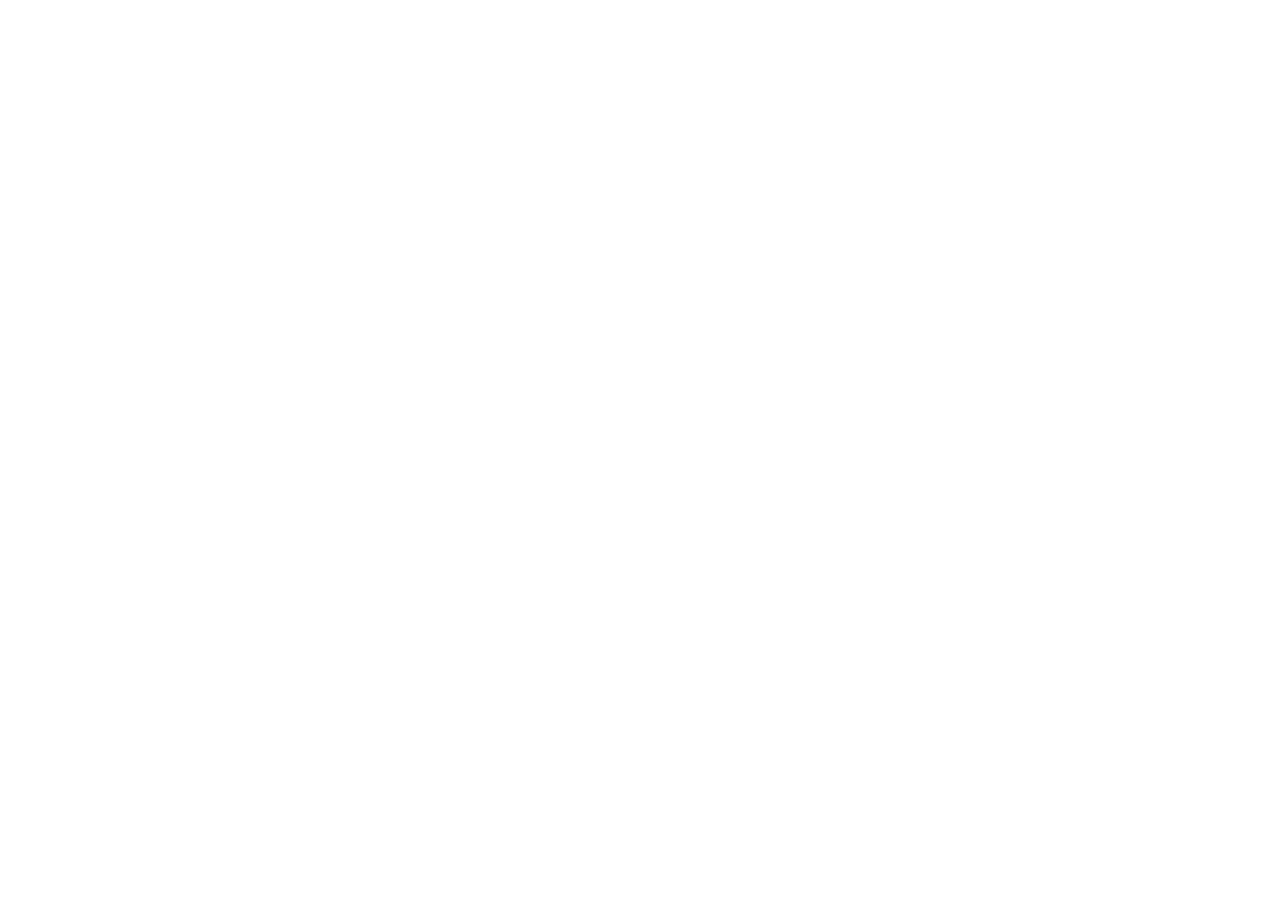
==== carousel.html @ e7e4de71 "Carousel Round 2" ====
<!DOCTYPE html>
<html lang="en">
<head>
    <meta charset="UTF-8">
    <meta name="viewport" content="width=device-width, initial-scale=1.0">
    <title>Document</title>
</head>
<body>
    
</body>
</html>
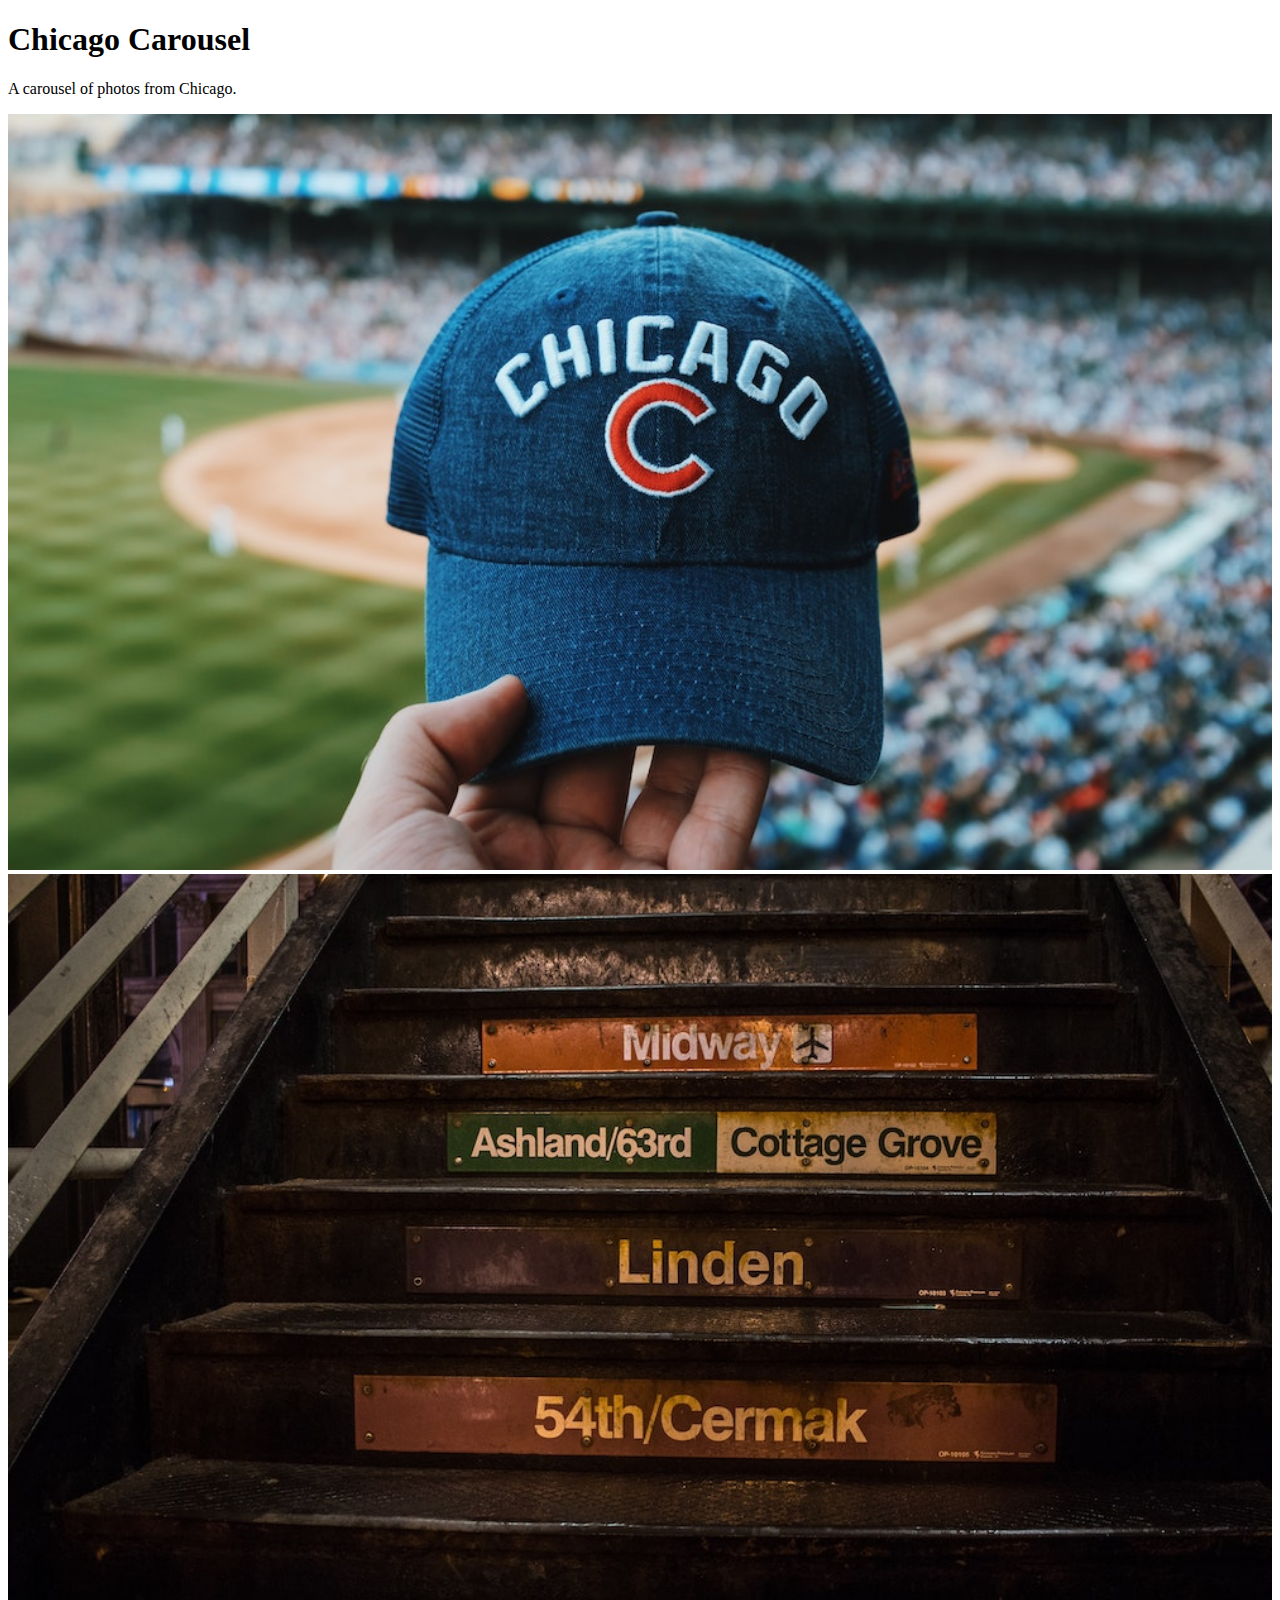
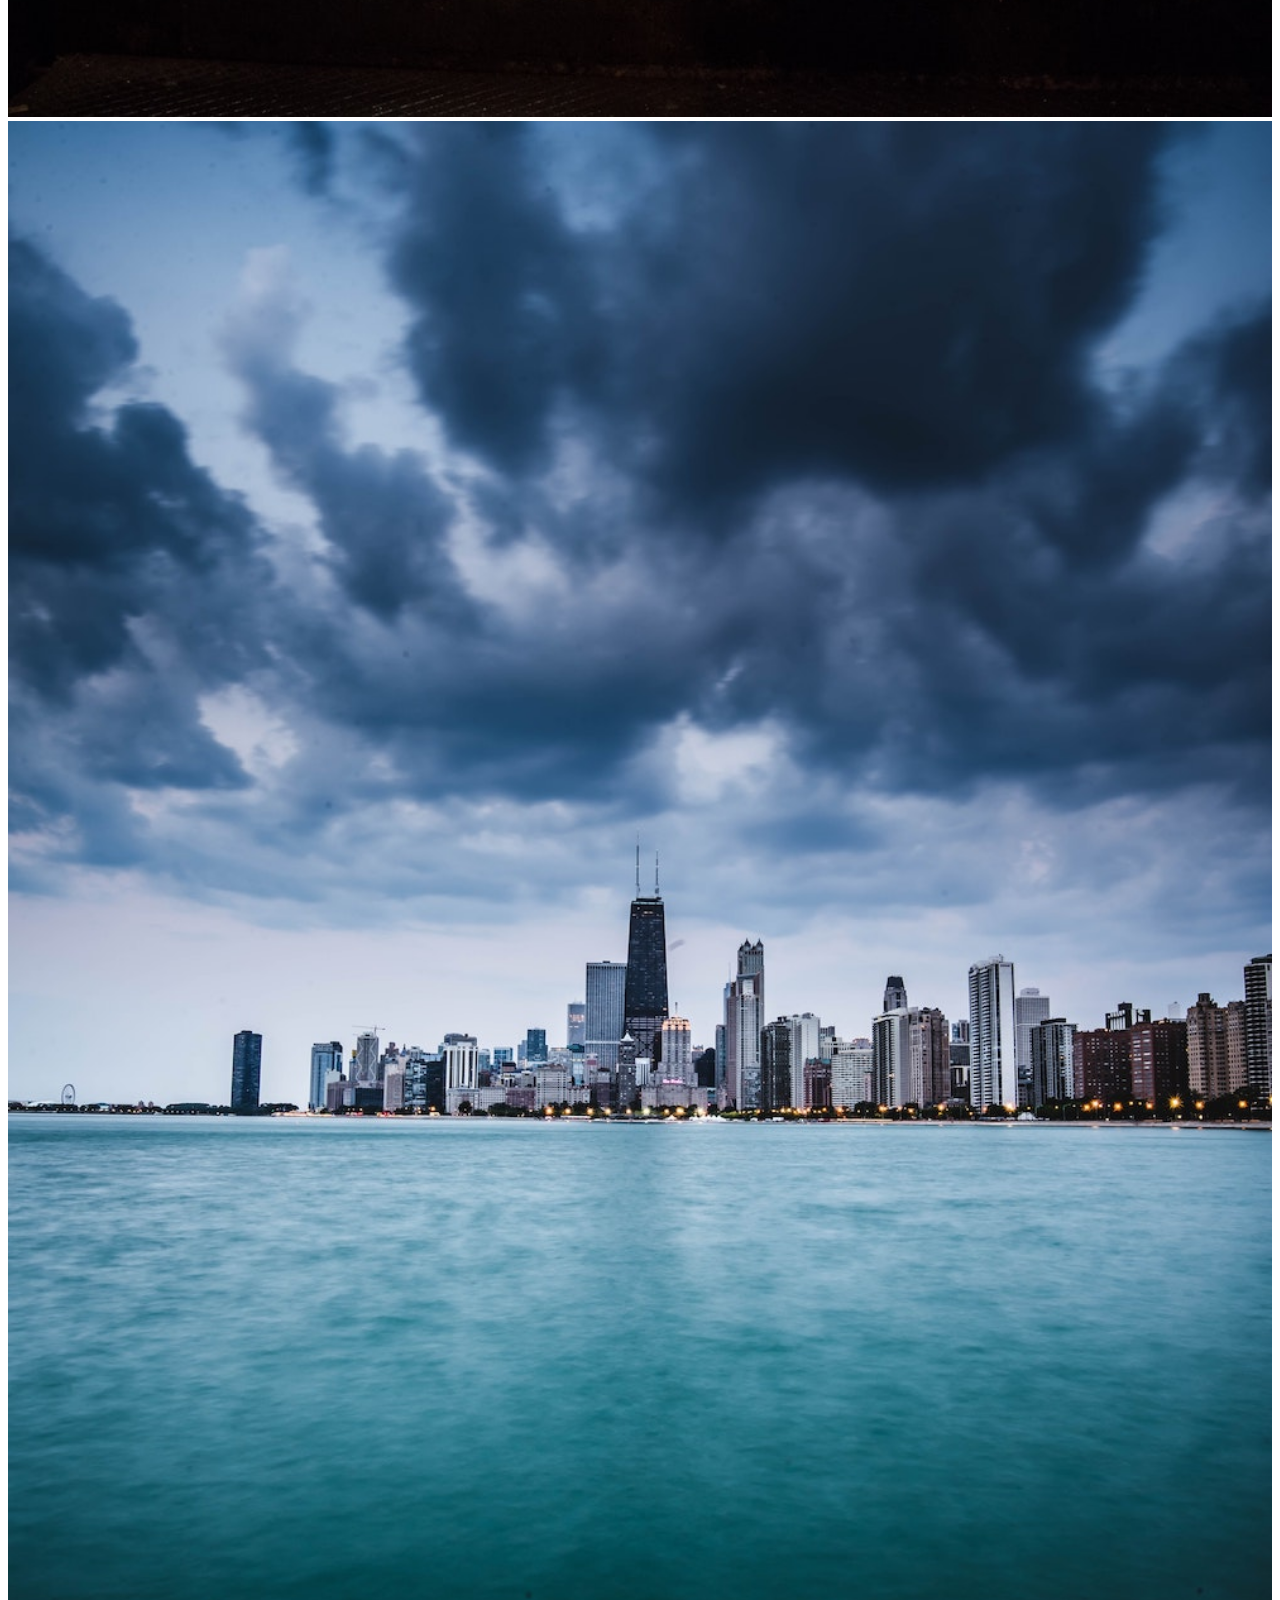
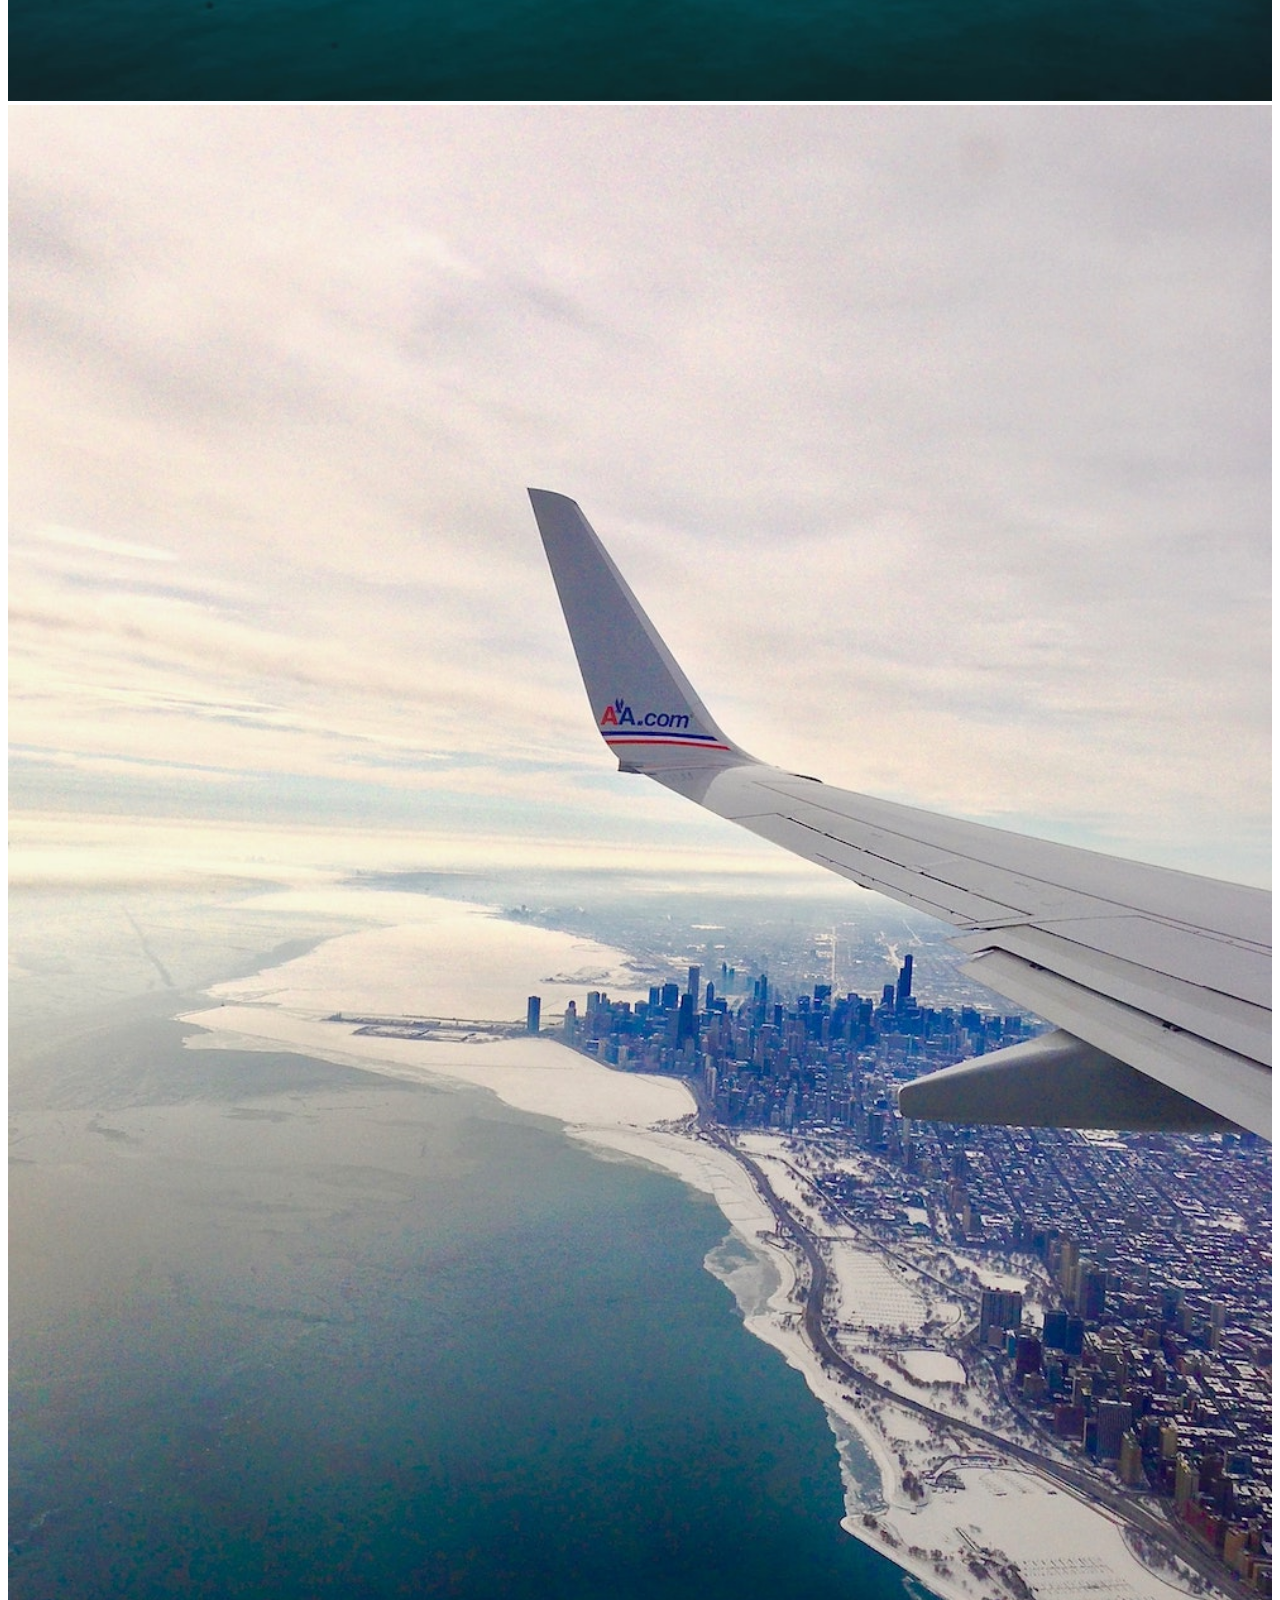
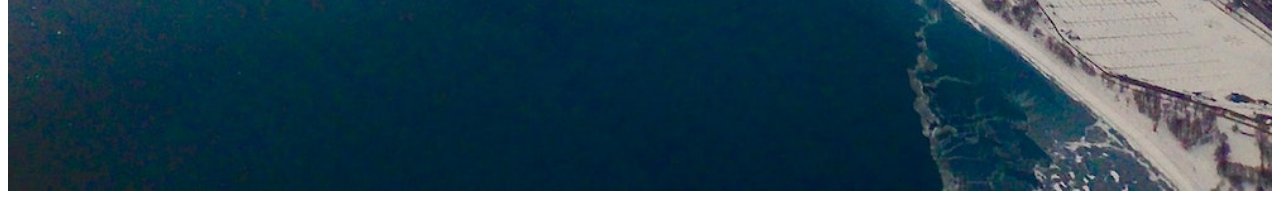
==== commit 82c75551: "Another carousel in progress" ====
--- a/carousel.html
+++ b/carousel.html
@@ -1,11 +1,43 @@
 <!DOCTYPE html>
 <html lang="en">
-<head>
-    <meta charset="UTF-8">
-    <meta name="viewport" content="width=device-width, initial-scale=1.0">
-    <title>Document</title>
-</head>
-<body>
-    
-</body>
-</html>+  <head>
+    <meta charset="UTF-8" />
+    <meta name="viewport" content="width=device-width, initial-scale=1.0" />
+    <title>Carousel Part Deux</title>
+  </head>
+  <body>
+    <h1>Chicago Carousel</h1>
+    <p>A carousel of photos from Chicago.</p>
+    <div class="slideshow-container">
+      <div class="mySlides fade">
+        <img
+          src="./images/Carousel Image-1.jpg"
+          alt="Chicago Baseball Cap"
+          width="100%"
+        />
+      </div>
+      <div class="mySlides fade">
+        <img
+          src="./images/Carousel Image-2.jpg"
+          alt="CTA Stairs"
+          width="100%"
+        />
+      </div>
+      <div class="mySlides fade">
+        <img
+          src="./images/Carousel Image-3.jpg"
+          alt="Chicago Skyline Lake Michigan"
+          width="100%"
+        />
+      </div>
+      <div class="mySlides fade">
+        <img
+          src="./images/Carousel Image-4.jpg"
+          alt="Chicago Skyline Descent"
+          width="100%"
+        />
+      </div>
+    </div>
+  </body>
+  <script src="carousel.js"></script>
+</html>
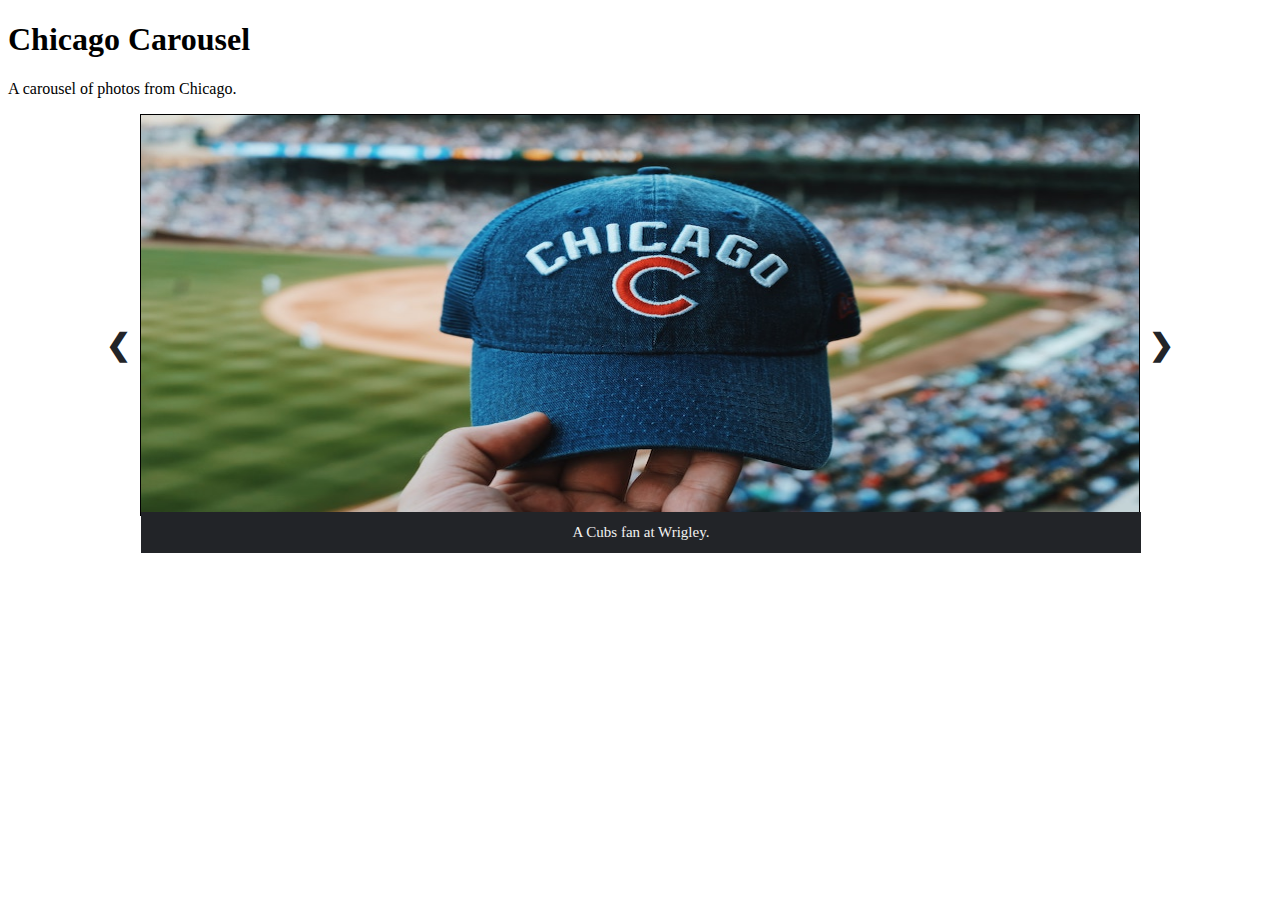
==== commit 9e79e10e: "Troubleshooting JS" ====
--- a/carousel.html
+++ b/carousel.html
@@ -4,38 +4,58 @@
     <meta charset="UTF-8" />
     <meta name="viewport" content="width=device-width, initial-scale=1.0" />
     <title>Carousel Part Deux</title>
+    <link rel="stylesheet" href="carousel.css" />
   </head>
   <body>
     <h1>Chicago Carousel</h1>
     <p>A carousel of photos from Chicago.</p>
     <div class="slideshow-container">
-      <div class="mySlides fade">
-        <img
-          src="./images/Carousel Image-1.jpg"
-          alt="Chicago Baseball Cap"
-          width="100%"
-        />
+      <div class="slideshow-inner">
+        <div class="mySlides fade">
+          <img
+            src="./images/Carousel Image-1.jpg"
+            alt="Chicago Baseball Cap"
+            width="100%"
+            height="400px"
+          />
+          <div class="text">A Cubs fan at Wrigley.</div>
+        </div>
+        <div class="mySlides fade">
+          <img
+            src="./images/Carousel Image-2.jpg"
+            alt="CTA Stairs"
+            width="100%"
+            height="400px"
+          />
+          <div class="text">The stairs at a CTA Brown Line in the loop.</div>
+        </div>
+        <div class="mySlides fade">
+          <img
+            src="./images/Carousel Image-3.jpg"
+            alt="Chicago Skyline Lake Michigan"
+            width="100%"
+            height="400px"
+          />
+          <div class="text">The view of the skyline from Lake Michigan.</div>
+        </div>
+        <div class="mySlides fade">
+          <img
+            src="./images/Carousel Image-4.jpg"
+            alt="Chicago Skyline Descent"
+            width="100%"
+            height="400px"
+          />
+          <div class="text">A flight descending into O'Hare.</div>
+        </div>
+        <a class="prev" onclick="plusSlides(-1)">&#10094;</a>
+        <a class="next" onclick="plusSlides(1)">&#10095;</a>
       </div>
-      <div class="mySlides fade">
-        <img
-          src="./images/Carousel Image-2.jpg"
-          alt="CTA Stairs"
-          width="100%"
-        />
-      </div>
-      <div class="mySlides fade">
-        <img
-          src="./images/Carousel Image-3.jpg"
-          alt="Chicago Skyline Lake Michigan"
-          width="100%"
-        />
-      </div>
-      <div class="mySlides fade">
-        <img
-          src="./images/Carousel Image-4.jpg"
-          alt="Chicago Skyline Descent"
-          width="100%"
-        />
+      <br />
+      <div style="text-align: center;">
+        <span class="dot" onclick="currentSlide(1)"></span>
+        <span class="dot" onclick="currentSlide(2)"></span>
+        <span class="dot" onclick="currentSlide(3)"></span>
+        <span class="dot" onclick="currentSlide(4)"></span>
       </div>
     </div>
   </body>
--- a/carousel.css
+++ b/carousel.css
@@ -0,0 +1,78 @@
+.slideshow-container {
+  max-width: 1000px;
+  position: relative;
+  margin: auto;
+}
+
+.mySlides {
+  display: none;
+  height: 400px;
+  border: solid 1px black;
+}
+
+.prev,
+.next {
+  cursor: pointer;
+  position: absolute;
+  top: 50%;
+  width: auto;
+  margin-top: -22px;
+  padding: 16px;
+  color: #222428;
+  font-weight: bold;
+  font-size: 30px;
+  transition: 0.6s ease;
+  border-radius: 0 3px 3px 0;
+}
+
+.next {
+  right: -50px;
+  border-radius: 3px 3px 3px 3px;
+}
+
+.prev {
+  left: -50px;
+  border-radius: 3px 3px 3px 3px;
+}
+
+.prev:hover,
+.next:hover {
+  color: #f2f2f2;
+  background-color: rgba(0, 0, 0, 0.8);
+}
+
+.text {
+  color: #f2f2f2;
+  font-size: 15px;
+  padding-top: 12px;
+  padding-bottom: 12px;
+  position: absolute;
+  bottom: 0;
+  width: 100%;
+  text-align: center;
+  background-color: #222428;
+}
+
+.numbertext {
+  color: #f2f2f2;
+  font-size: 12px;
+  padding: 8px 12px;
+  position: absolute;
+  top: 0;
+}
+
+.dot {
+  cursor: pointer;
+  height: 15px;
+  width: 15px;
+  margin: 0 2px;
+  background-color: #bbb;
+  border-radius: 50%;
+  display: inline-block;
+  transition: background-color 0.6s ease;
+}
+
+.active,
+.dot:hover {
+  background-color: #717171;
+}
